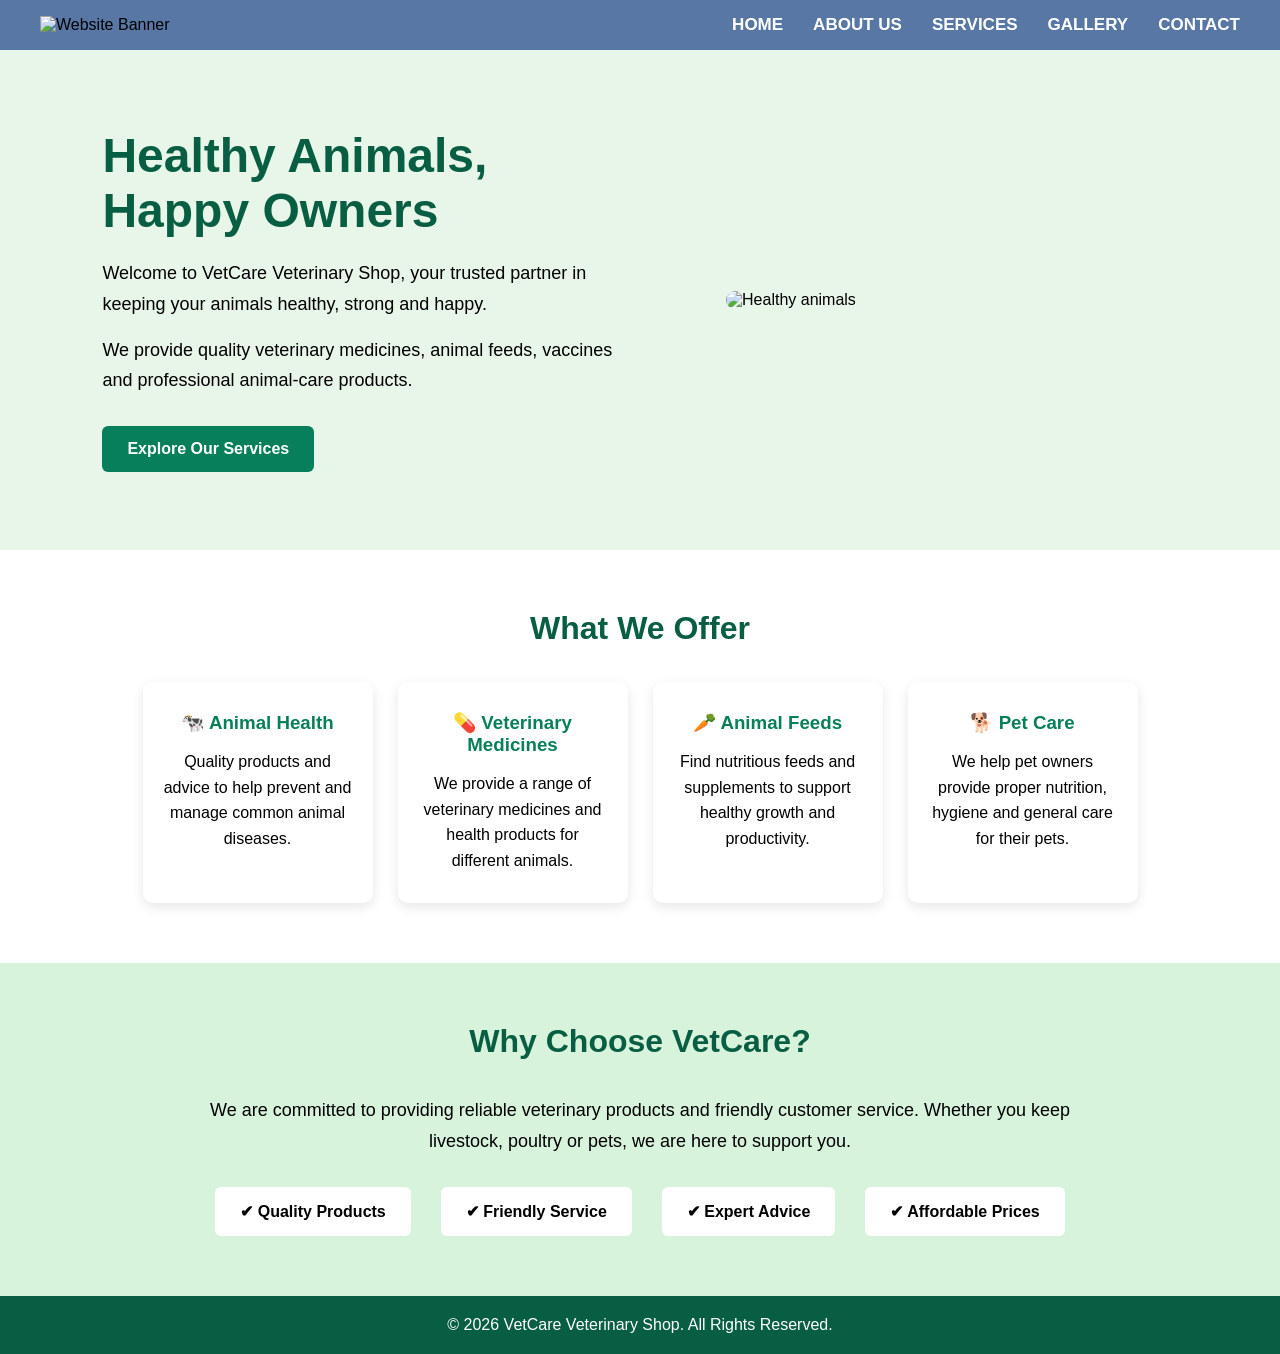
==== index.html @ 6084582a "Upload website" ====
<!DOCTYPE html>
<html lang="en">
<head>
    <meta charset="UTF-8">
    <meta name="viewport" content="width=device-width, initial-scale=1.0">
    <title>EMMA VET CENTRE</title>
    <link href="style.css" rel="stylesheet">
</head>
<body>
     <header class="navbar">
        <div class="banner">
            <img src="images/banner.png" alt="Website Banner">
        </div>

        <nav>
            <ul class="nav-links">
                <li><a href="index.html">HOME</a></li>
                <li><a href="aboutus.html">ABOUT US</a></li>
                <li><a href="services.html">SERVICES</a></li>
                <li><a href="gallery.html">GALLERY</a></li>
                <li><a href="contact.html">CONTACT</a></li>
            </ul>
        </nav>
    </header>
    
    <section class="home">

        <div class="home-text">
            <h1>Healthy Animals, Happy Owners</h1>

            <p>
                Welcome to VetCare Veterinary Shop, your trusted partner
                in keeping your animals healthy, strong and happy.
            </p>

            <p>
                We provide quality veterinary medicines, animal feeds,
                vaccines and professional animal-care products.
            </p>

            <a href="#" class="button">Explore Our Services</a>
        </div>

        <div class="home-image">
            <img src="images/007.jfif" alt="Healthy animals">
        </div>

    </section>


  
    <section class="services">

        <h2>What We Offer</h2>

        <div class="service-container">

            <div class="service-box">
                <h3>🐄 Animal Health</h3>
                <p>
                    Quality products and advice to help prevent and
                    manage common animal diseases.
                </p>
            </div>

            <div class="service-box">
                <h3>💊 Veterinary Medicines</h3>
                <p>
                    We provide a range of veterinary medicines and
                    health products for different animals.
                </p>
            </div>

            <div class="service-box">
                <h3>🥕 Animal Feeds</h3>
                <p>
                    Find nutritious feeds and supplements to support
                    healthy growth and productivity.
                </p>
            </div>

            <div class="service-box">
                <h3>🐕 Pet Care</h3>
                <p>
                    We help pet owners provide proper nutrition,
                    hygiene and general care for their pets.
                </p>
            </div>

        </div>

    </section>


    
    <section class="why-us">

        <h2>Why Choose VetCare?</h2>

        <p>
            We are committed to providing reliable veterinary products
            and friendly customer service. Whether you keep livestock,
            poultry or pets, we are here to support you.
        </p>

        <div class="features">
            <div>✔ Quality Products</div>
            <div>✔ Friendly Service</div>
            <div>✔ Expert Advice</div>
            <div>✔ Affordable Prices</div>
        </div>

    </section>


  
    <footer>
        <p>© 2026 VetCare Veterinary Shop. All Rights Reserved.</p>
    </footer>


</body>
</html>
---- style.css ----
* {
    margin: 0;
    padding: 0;
    box-sizing: border-box;
}

body {
    font-family: Arial, sans-serif;
}

.navbar {
    display: flex;
    justify-content: space-between;
    align-items: center;
    padding: 15px 40px;
    background-color: #5977a5;
}

.banner img {
    width: 600px;
    height: auto;
}

.nav-links {
    list-style: none;
    display: flex;
    gap: 30px;
}

.nav-links a {
    text-decoration: none;
    color: white;
    font-size: 17px;
    font-weight: bold;
    transition: color 0.3s;
}

.nav-links a:hover {
    color: #ffd54f;
    transform: scale(1.2);
    box-shadow: none;
}
    .home {
    min-height: 500px;
    display: flex;
    align-items: center;
    justify-content: space-between;
    padding: 60px 8%;
    background-color: #e8f5e9;
}

.home-text {
    width: 50%;
}

.home-text h1 {
    font-size: 48px;
    color: #075e42;
    margin-bottom: 20px;
}

.home-text p {
    font-size: 18px;
    line-height: 1.7;
    margin-bottom: 15px;
}

.button {
    display: inline-block;
    margin-top: 15px;
    padding: 14px 25px;
    background-color: #087f5b;
    color: white;
    text-decoration: none;
    border-radius: 6px;
    font-weight: bold;
}

.button:hover {
    background-color: #075e42;
}




.home-image {
    width: 42%;
}

.home-image img {
    width: 100%;
    border-radius: 15px;
}




.services {
    padding: 60px 8%;
    text-align: center;
}

.services h2,
.why-us h2 {
    font-size: 32px;
    color: #075e42;
    margin-bottom: 35px;
}

.service-container {
    display: flex;
    justify-content: center;
    gap: 25px;
    flex-wrap: wrap;
}

.service-box {
    width: 230px;
    padding: 30px 20px;
    background-color: white;
    border-radius: 10px;
    box-shadow: 0 4px 12px rgba(0,0,0,0.1);
}
.service-box h3 {
    color: #087f5b;
    margin-bottom: 15px;
}

.service-box p {
    line-height: 1.6;
}




.why-us {
    text-align: center;
    padding: 60px 15%;
    background-color: #d8f3dc;
}

.why-us p {
    font-size: 18px;
    line-height: 1.7;
}

.features {
    display: flex;
    justify-content: center;
    gap: 30px;
    flex-wrap: wrap;
    margin-top: 30px;
}

.features div {
    background-color: white;
    padding: 15px 25px;
    border-radius: 6px;
    font-weight: bold;
}




footer {
    text-align: center;
    padding: 20px;
    background-color: #075e42;
    color: white;
}
.hero {
    background: linear-gradient(135deg, #27ae60, #2ecc71);
    color: white;
    text-align: center;
    padding: 4rem 1rem;
}

.hero h1 {
    font-size: 2.5rem;
    margin-bottom: 0.5rem;
}


.story-section {
    display: flex;
    align-items: center;
    gap: 2rem;
    padding: 4rem 0;
}

.story-text {
    flex: 1;
    font-size: 30px;
    
}

.story-text h2 {
    color: #2c3e50;
    margin-bottom: 1rem;
}

.story-text p {
    margin-bottom: 1rem;
    color: #666;

}

.story-image {
    flex: 1;
}

.story-image img {
    width: 100%;
    border-radius: 12px;
    box-shadow: 0 4px 15px rgba(0,0,0,0.1);
}


.offerings {
    background-color: #ffffff;
    padding: 4rem 0;
}

.section-title {
    text-align: center;
    color: #2c3e50;
    margin-bottom: 2.5rem;
}

.grid {
    display: grid;
    grid-template-columns: repeat(auto-fit, minmax(220px, 1fr));
    gap: 1.5rem;
}

.card {
    background: #f9fbfd;
    padding: 2rem;
    border-radius: 10px;
    text-align: center;
    border: 1px solid #eef2f5;
    transition: transform 0.3s, box-shadow 0.3s;
}

.card:hover {
    transform: translateY(-5px);
    box-shadow: 0 6px 20px rgba(0,0,0,0.08);
}

.card .icon {
    font-size: 2.5rem;
    margin-bottom: 1rem;
}

.card h3 {
    color: #27ae60;
    margin-bottom: 0.5rem;
}

.card p {
    font-size: 0.9rem;
    color: #666;
}


.table-section {
    padding: 4rem 0;
}

.custom-table {
    width: 100%;
    border-collapse: collapse;
    background: #ffffff;
    border-radius: 8px;
    overflow: hidden;
    box-shadow: 0 2px 10px rgba(0,0,0,0.05);
}

.custom-table th,
.custom-table td {
    padding: 1rem 1.5rem;
    text-align: left;
}

.custom-table th {
    background-color: #27ae60;
    color: white;
}

.custom-table tr:nth-child(even) {
    background-color: #f9fbfd;
}

.custom-table td {
    border-bottom: 1px solid #eef2f5;
}




@media (max-width: 768px) {
    .story-section {
        flex-direction: column;
    }
}
.story-image img{
    height: 500px;
}
.gallery-header {
    text-align: center;
    margin-bottom: 2.5rem;
}

.gallery-header h2 {
    font-size: 2rem;
    color: #2c3e50;
    margin-bottom: 0.5rem;
}

.gallery-header p {
    color: #666;
    font-size: 1rem;
}

.gallery-grid {
    display: grid;
    grid-template-columns: repeat(auto-fill, minmax(260px, 1fr));
    gap: 1.5rem;
}


.gallery-item {
    position: relative;
    border-radius: 12px;
    overflow: hidden;
    box-shadow: 0 4px 12px rgba(0, 0, 0, 0.08);
    height: 220px;
    cursor: pointer;
}

.gallery-item img {
    width: 100%;
    height: 100%;
    object-fit: cover;
    display: block;
    transition: transform 0.4s ease;
}

.gallery-item:hover img {
    transform: scale(1.08);
}


.overlay {
    position: absolute;
    inset: 0;
    background: linear-gradient(to top, rgba(39, 174, 96, 0.85), rgba(0, 0, 0, 0.2));
    display: flex;
    align-items: flex-end;
    padding: 1.2rem;
    opacity: 0;
    transition: opacity 0.3s ease;
}

.overlay span {
    color: #ffffff;
    font-weight: 600;
    font-size: 1.05rem;
    transform: translateY(15px);
    transition: transform 0.3s ease;
}

.gallery-item:hover .overlay {
    opacity: 1;
}

.gallery-item:hover .overlay span {
    transform: translateY(0);
}


@media (max-width: 600px) {
    .gallery-grid {
        grid-template-columns: repeat(auto-fill, minmax(180px, 1fr));
        gap: 1rem;
    }
    
    .gallery-item {
        height: 180px;
    }
}
.hero {
    background: linear-gradient(135deg, #27ae60, #2ecc71);
    color: white;
    text-align: center;
    padding: 4rem 1rem;
}

.hero h1 {
    font-size: 2.5rem;
    margin-bottom: 0.5rem;
}

.hero p {
    font-size: 1.1rem;
    max-width: 600px;
    margin: 0 auto;
}

/* Titles */
.section-title {
    text-align: center;
    color: #2c3e50;
    margin-bottom: 2.5rem;
    font-size: 2rem;
}

/* Services Grid */
.services-section {
    padding: 4rem 0;
}

.services-grid {
    display: grid;
    grid-template-columns: repeat(auto-fit, minmax(300px, 1fr));
    gap: 2rem;
}

.service-card {
    background: #ffffff;
    padding: 2rem;
    border-radius: 12px;
    box-shadow: 0 4px 15px rgba(0, 0, 0, 0.05);
    border: 1px solid #eef2f5;
    transition: transform 0.3s ease, box-shadow 0.3s ease;
    display: flex;
    flex-direction: column;
}

.service-card:hover {
    transform: translateY(-5px);
    box-shadow: 0 8px 25px rgba(0, 0, 0, 0.1);
}

.service-icon {
    font-size: 2.8rem;
    margin-bottom: 1rem;
}

.service-card h3 {
    color: #2c3e50;
    margin-bottom: 0.8rem;
}

.service-card p {
    color: #666;
    font-size: 0.95rem;
    flex-grow: 1;
    margin-bottom: 1.5rem;
}

.service-btn {
    text-decoration: none;
    color: #27ae60;
    font-weight: 600;
    transition: color 0.3s;
}

.service-btn:hover {
    color: #1e8449;
}

/* Pricing Section */
.pricing-section {
    background-color: #ffffff;
    padding: 4rem 0;
}

.pricing-grid {
    display: grid;
    grid-template-columns: repeat(auto-fit, minmax(280px, 1fr));
    gap: 2rem;
    align-items: center;
}

.price-card {
    background: #f9fbfd;
    padding: 2.5rem 2rem;
    border-radius: 12px;
    text-align: center;
    border: 1px solid #eef2f5;
    position: relative;
}

.price-card.featured {
    border: 2px solid #27ae60;
    background: #ffffff;
    box-shadow: 0 6px 20px rgba(39, 174, 96, 0.15);
}

.badge {
    position: absolute;
    top: -12px;
    left: 50%;
    transform: translateX(-50%);
    background: #27ae60;
    color: white;
    padding: 4px 12px;
    border-radius: 20px;
    font-size: 0.8rem;
    font-weight: 600;
}

.price-card h3 {
    color: #2c3e50;
    margin-bottom: 1rem;
}

.price {
    font-size: 2.2rem;
    font-weight: 700;
    color: #27ae60;
    margin-bottom: 1.5rem;
}

.price span {
    font-size: 0.9rem;
    color: #777;
    font-weight: 400;
}

.price-card ul {
    list-style: none;
    margin-bottom: 2rem;
    text-align: left;
}

.price-card li {
    padding: 0.5rem 0;
    color: #555;
    font-size: 0.95rem;
}

.plan-btn {
    display: inline-block;
    width: 100%;
    padding: 0.8rem;
    background-color: #27ae60;
    color: white;
    text-decoration: none;
    border-radius: 6px;
    font-weight: 600;
    transition: background 0.3s;
}

.plan-btn:hover {
    background-color: #219150;
}

/* Responsive */
@media (max-width: 768px) {
    .pricing-grid {
        grid-template-columns: 1fr;
    }
}
.Reg{
    text-decoration: none;
    text-align: center;
     background-image: url('images/001.jfif');
    background-repeat: no-repeat;
    background-size: cover;
    background-position: center;
    color: rgb(167, 70, 1);
    padding: 15px 40px;
    height: 100px;
    width: auto;
    justify-content: center;
    font-size: xx-large;
    font-family: Georgia, 'Times New Roman', Times, serif;
    font-weight: 600;
}
form{
    background-color: beige;
    border-color: #5977a5;
    border-radius: 10px;
    color: #075e42;
    align-items: center;

    gap: 20px;
    padding: 15px 20px;
}
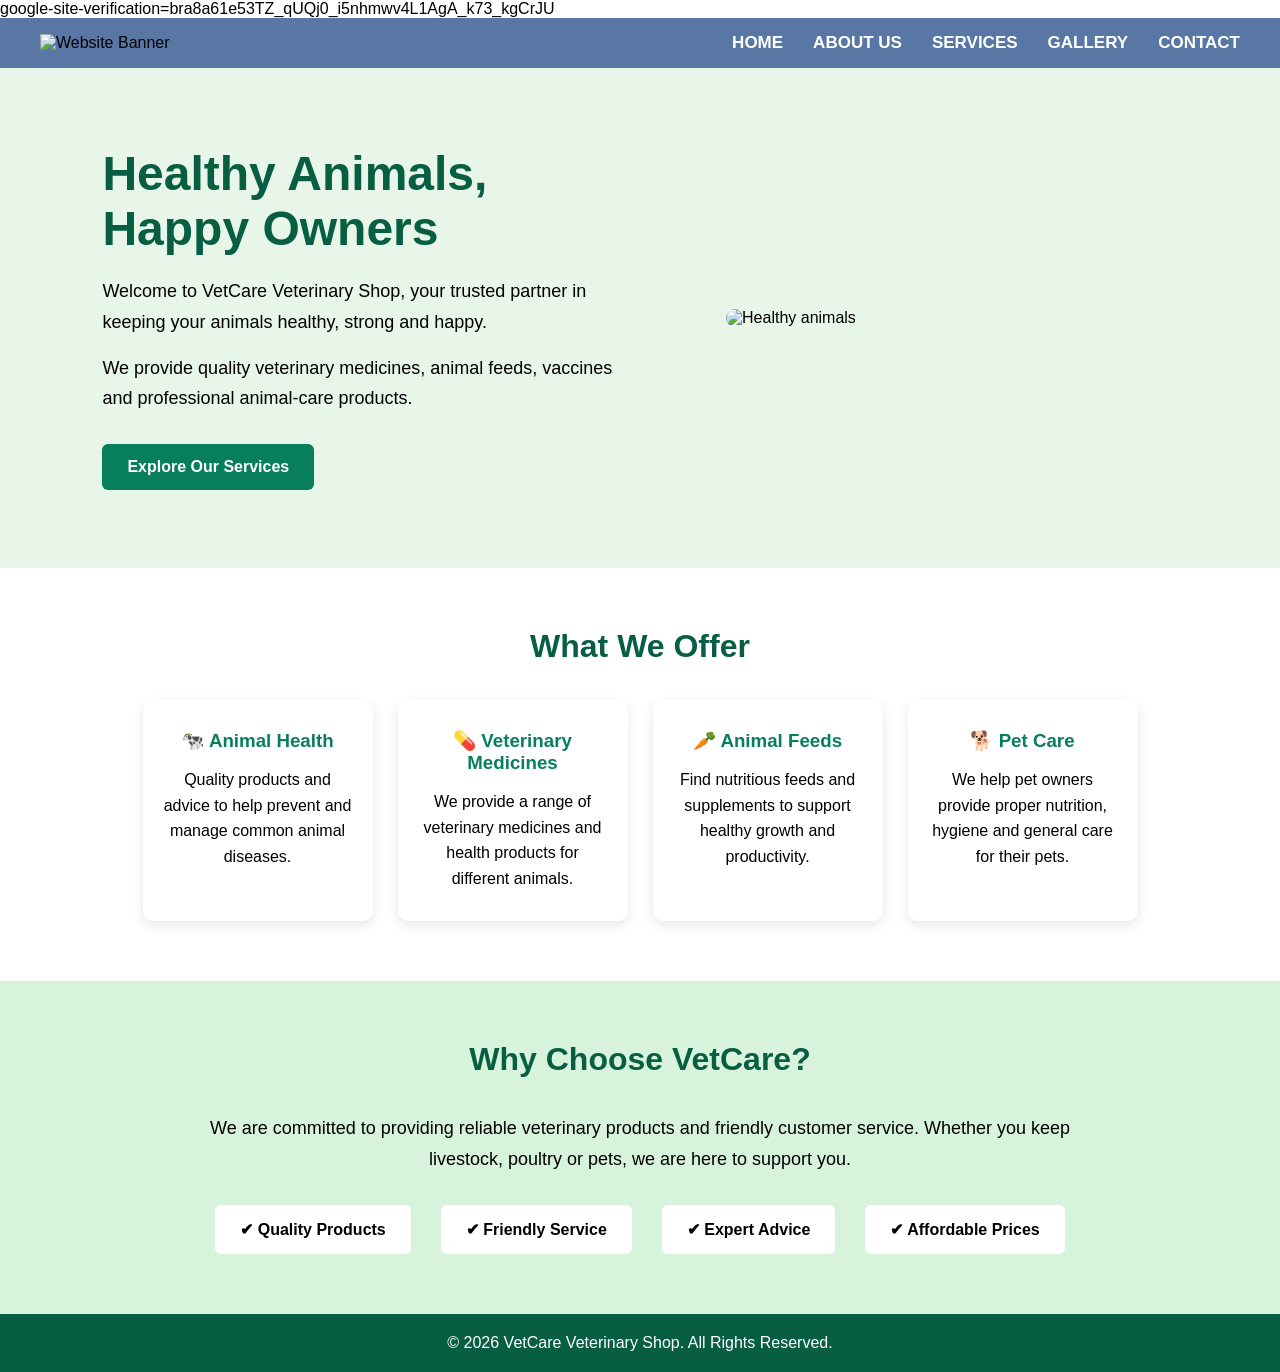
==== commit 88b8bfb1: "Update index.html" ====
--- a/index.html
+++ b/index.html
@@ -1,6 +1,6 @@
 <!DOCTYPE html>
 <html lang="en">
-<head>
+<head>google-site-verification=bra8a61e53TZ_qUQj0_i5nhmwv4L1AgA_k73_kgCrJU
     <meta charset="UTF-8">
     <meta name="viewport" content="width=device-width, initial-scale=1.0">
     <title>EMMA VET CENTRE</title>
@@ -121,4 +121,4 @@
 
 </body>
 </html>
-    +    
